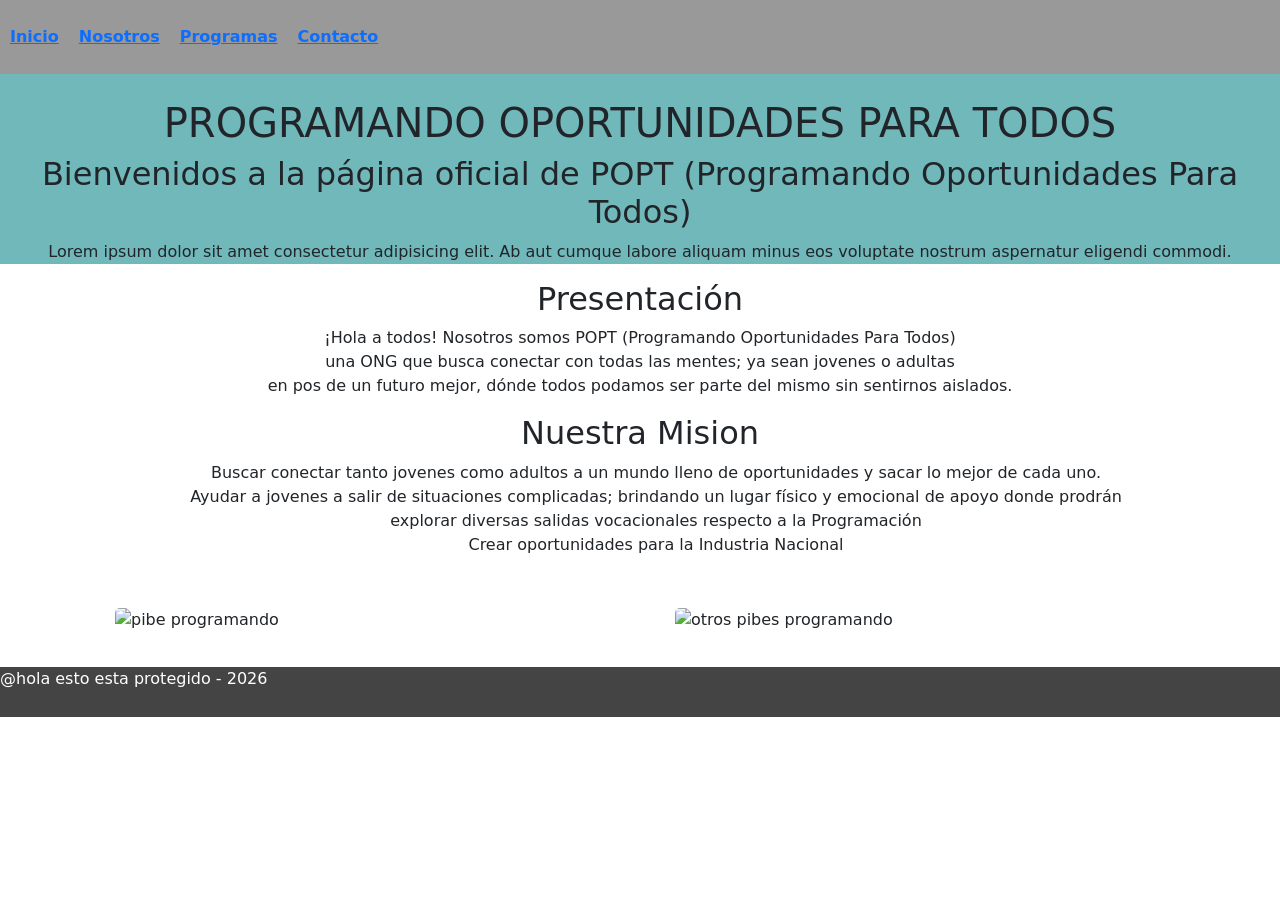
==== index.html @ d95efa54 "Feat: se agrego biblioteca Bootstrap al archivo index.html" ====
<!DOCTYPE html>
<html lang="en">
<head>
    <meta charset="UTF-8">
    <meta name="viewport" content="width=device-width, initial-scale=1.0">
    <link rel="stylesheet" href="css/style.css">
    <link rel="stylesheet" href="https://fonts.googleapis.com/css2?family=Nunito:ital,wght@0,200..1000;1,200..1000&display=swap">
    <link rel="stylesheet" href="https://cdn.jsdelivr.net/npm/bootstrap@5.3.3/dist/css/bootstrap.min.css">
    <link rel="preconnect" href="https://fonts.googleapis.com">
    <link rel="preconnect" href="https://fonts.gstatic.com" crossorigin>
    <title>PROGRAMANDO OPORTUNIDADES</title>
</head>
<body>
    <header>
        <nav class="nav">
            <a href="index.html">Inicio</a>
            <a href="pages/nosotros.html">Nosotros</a> 
            <a href="pages/programas.html">Programas</a>
            <a href="pages/contacto.html">Contacto</a>
        </nav>
        <section class="index-section-1">

            <h1>PROGRAMANDO OPORTUNIDADES PARA TODOS</h1>
            <h2>Bienvenidos a la página oficial de POPT (Programando Oportunidades Para Todos)</h2>
            <p>Lorem ipsum dolor sit amet consectetur adipisicing elit. Ab aut cumque labore aliquam minus eos voluptate nostrum aspernatur eligendi commodi.</p>
        </section>
    </header>

    <main>
        <section class="index-section-1">

            <h2>Presentación</h2>
            <p> ¡Hola a todos! Nosotros somos POPT (Programando Oportunidades Para Todos) <br>
                una ONG que busca conectar con todas las mentes; ya sean jovenes o adultas <br>
                en pos de un futuro mejor, dónde todos podamos ser parte del mismo sin sentirnos aislados. <br>
            </p>
            <h2>Nuestra Mision</h2>
            <ul>
                <li>Buscar conectar tanto jovenes como adultos a un mundo lleno de oportunidades y sacar lo mejor de cada uno.</li>
                <li>Ayudar a jovenes a salir de situaciones complicadas; brindando un lugar físico y emocional de apoyo donde prodrán <br>
                    explorar diversas salidas vocacionales respecto a la Programación</li>
                    <li>Crear oportunidades para la Industria Nacional</li>
                </ul>
            </section>

            <section class="img">
                <img src="https://sceu.frba.utn.edu.ar/e-learning/api/images?url=aHR0cHM6Ly9hc3NldHMudXRuYmEuY2VudHJvZGVlbGVhcm5pbmcuY29tL3B1YmxpYy1hcGkvZmlsZXMvNjliODQzYWJiYzUyYmFiNmQ0MzQ0Y2I1NThmYy9pbWFnZXM=&height=132&width=300" alt="pibe programando" class="img1">
                <img src="https://resizer.iproimg.com/unsafe/filters:format(webp):quality(70)/https://assets.iprofesional.com/assets/jpg/2019/10/486189.jpg" alt="otros pibes programando" class="img1">
            </section>
    </main>

    <footer class="index-footer">
        <p>@hola esto esta protegido - 2026</p>
    </footer>
    
</body>
</html>
---- css/style.css ----
/* --Variables-- */
:root {
    --color-background-body: #c2f0f3;
    --color-background-header: #71b8bb;
    --color-background-nav: #999999;
    --color-background-a: rgb(138, 43, 226);
    --color-background-footer: #fff;
} 
/*
Se me comitió sin querer y no llegué a agregar que metimos las variables :p
así que este comentario cumple con el único propósito de poder hacer ESE commit en particular. Perdón :(
*/

/* --body-- */
body{
    box-sizing: border-box;
    padding: 0;
    margin: 0;
    font-family: "Nunito", sans-serif;
    background-color: var(--color-background-body);
    line-height: 1.8; /*requisitos del tpº2*/
}

/* --header-- */
header{
    background-color: var(--color-background-header); /*requisitos del tpº2*/
}

/* --a-- */
a{
    text-decoration: none;
    font-weight: bold;
    padding: 10px;
}

a:hover{
    color: var(--color-background-a);
}

/* --nav-- */
nav{
    padding: 15px;
}

.nav{
    background-color: var(--color-background-nav);
}

/* --h1-- */
h1{
    font-size: 1.2em;
    padding-top: 15px;
}

/* --ul-- */
ul{
    list-style: none;
}

/* --img-- */
img{
    width: 500px;
    display: flex;
    justify-content: center;
    align-items: center;
    margin: 30px;
    padding: 5px;
    border-radius: 10px;
}


section input{
    padding: 10px 14px;
    border-radius: 5px;
}


input::placeholder{
    font-size: 1.3em;
}

.img{
    display: flex;
    flex-wrap: wrap;
    justify-content: center;
}

/* --section-- */
.index-section-1{
    text-align: center;
    margin: 10px;
}


/* HOVER (solo imagen) */
.img1:hover{
    filter: brightness(1); 
    transform: scale(1.08); 
}


/* --footer-- */
.index-footer{
    color: var(--color-background-footer);
    background-color: #444;
    padding-bottom: 10px;
}
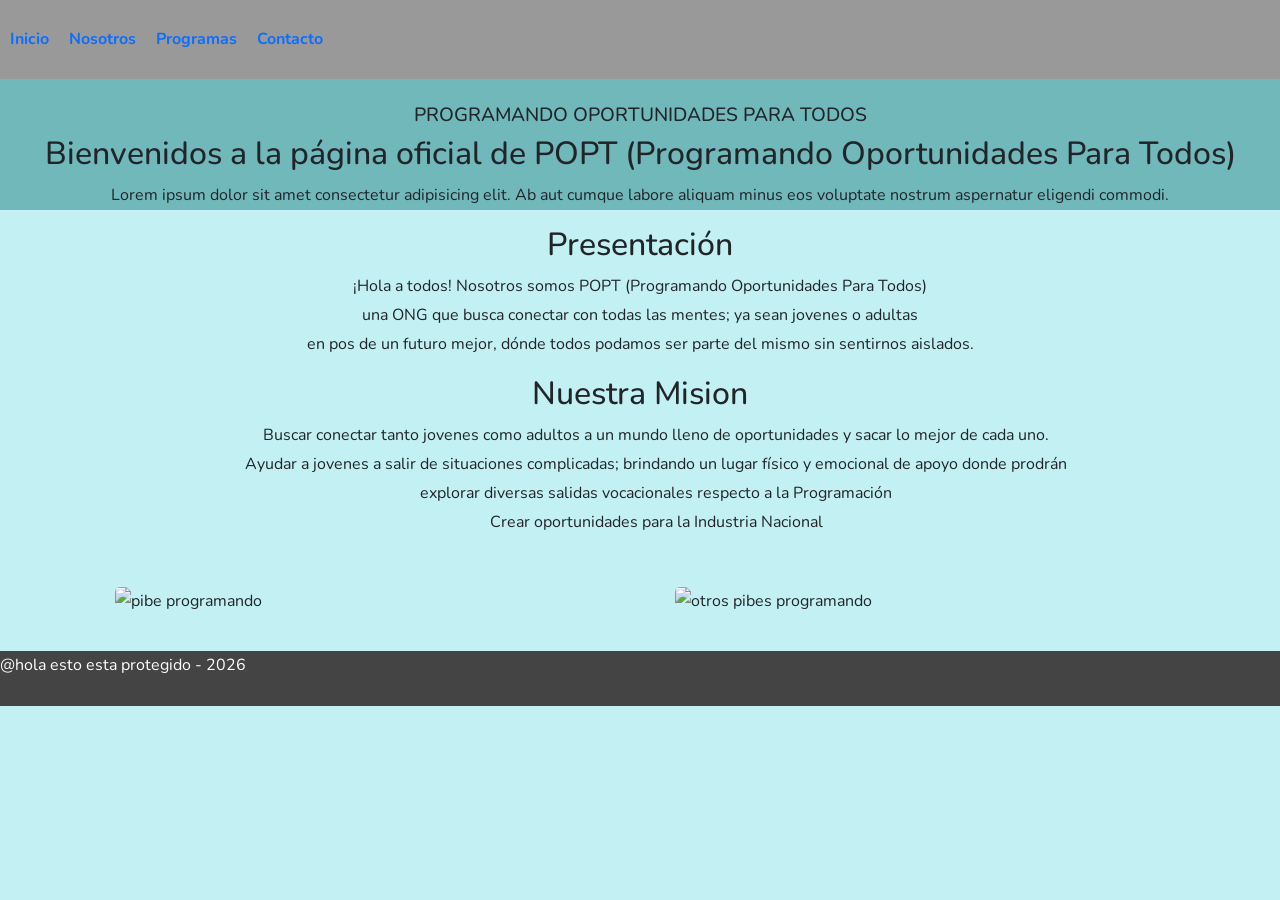
==== commit 56ebb39b: "Fix: se arreglo/acomodo los links de los archivos .html para que el Bootstrap CSS respete el orden y" ====
--- a/index.html
+++ b/index.html
@@ -3,9 +3,9 @@
 <head>
     <meta charset="UTF-8">
     <meta name="viewport" content="width=device-width, initial-scale=1.0">
+    <link rel="stylesheet" href="https://cdn.jsdelivr.net/npm/bootstrap@5.3.3/dist/css/bootstrap.min.css">
     <link rel="stylesheet" href="css/style.css">
     <link rel="stylesheet" href="https://fonts.googleapis.com/css2?family=Nunito:ital,wght@0,200..1000;1,200..1000&display=swap">
-    <link rel="stylesheet" href="https://cdn.jsdelivr.net/npm/bootstrap@5.3.3/dist/css/bootstrap.min.css">
     <link rel="preconnect" href="https://fonts.googleapis.com">
     <link rel="preconnect" href="https://fonts.gstatic.com" crossorigin>
     <title>PROGRAMANDO OPORTUNIDADES</title>
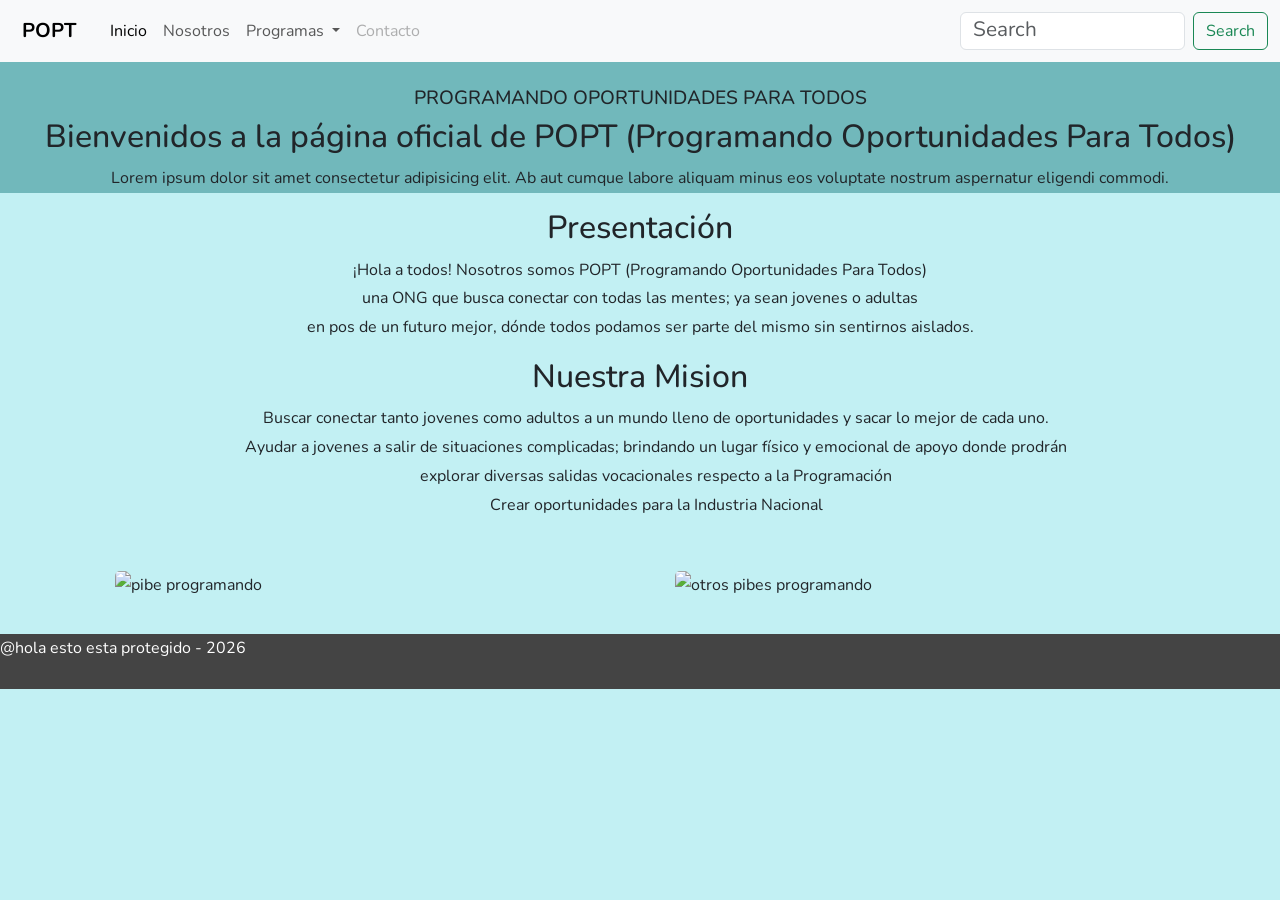
==== commit fa0eefdb: "Fix: se reemplazo navbar por una nativa de Bootstrap" ====
--- a/index.html
+++ b/index.html
@@ -12,12 +12,54 @@
 </head>
 <body>
     <header>
-        <nav class="nav">
+        <nav class="navbar navbar-expand-lg bg-body-tertiary">
+            <div class="container-fluid">
+                <a class="navbar-brand" href="#">POPT</a>
+                <button class="navbar-toggler" type="button" data-bs-toggle="collapse"
+                    data-bs-target="#navbarSupportedContent" aria-controls="navbarSupportedContent" aria-expanded="false"
+                    aria-label="Toggle navigation">
+                    <span class="navbar-toggler-icon"></span>
+                </button>
+                <div class="collapse navbar-collapse" id="navbarSupportedContent">
+                    <ul class="navbar-nav me-auto mb-2 mb-lg-0">
+                        <li class="nav-item">
+                            <a class="nav-link active" aria-current="page" href="index.html">Inicio</a>
+                        </li>
+                        <li class="nav-item">
+                            <a class="nav-link" href="pages/nosotros.html">Nosotros</a>
+                        </li>
+                        <li class="nav-item dropdown">
+                            <a class="nav-link dropdown-toggle" href="#" role="button" data-bs-toggle="dropdown"
+                                aria-expanded="false">
+                                Programas
+                            </a>
+                            <ul class="dropdown-menu">
+                                <li><a class="dropdown-item" href="#">Action</a></li>
+                                <li><a class="dropdown-item" href="#">Another action</a></li>
+                                <li>
+                                    <hr class="dropdown-divider">
+                                </li>
+                                <li><a class="dropdown-item" href="#">Something else here</a></li>
+                            </ul>
+                        </li>
+                        <li class="nav-item">
+                            <a class="nav-link disabled" aria-disabled="true">Contacto</a>
+                        </li>
+                    </ul>
+                    <form class="d-flex" role="search">
+                        <input class="form-control me-2" type="search" placeholder="Search" aria-label="Search" />
+                        <button class="btn btn-outline-success" type="submit">Search</button>
+                    </form>
+                </div>
+            </div>
+        </nav>
+        <!--Dejo esto por acá, por ahora, cómo referencia-->
+        <!--<nav class="nav">
             <a href="index.html">Inicio</a>
             <a href="pages/nosotros.html">Nosotros</a> 
             <a href="pages/programas.html">Programas</a>
             <a href="pages/contacto.html">Contacto</a>
-        </nav>
+        </nav>-->
         <section class="index-section-1">
 
             <h1>PROGRAMANDO OPORTUNIDADES PARA TODOS</h1>
@@ -53,5 +95,6 @@
         <p>@hola esto esta protegido - 2026</p>
     </footer>
     
+    <script src="https://cdn.jsdelivr.net/npm/bootstrap@5.3.3/dist/js/bootstrap.min.js"></script>
 </body>
 </html>
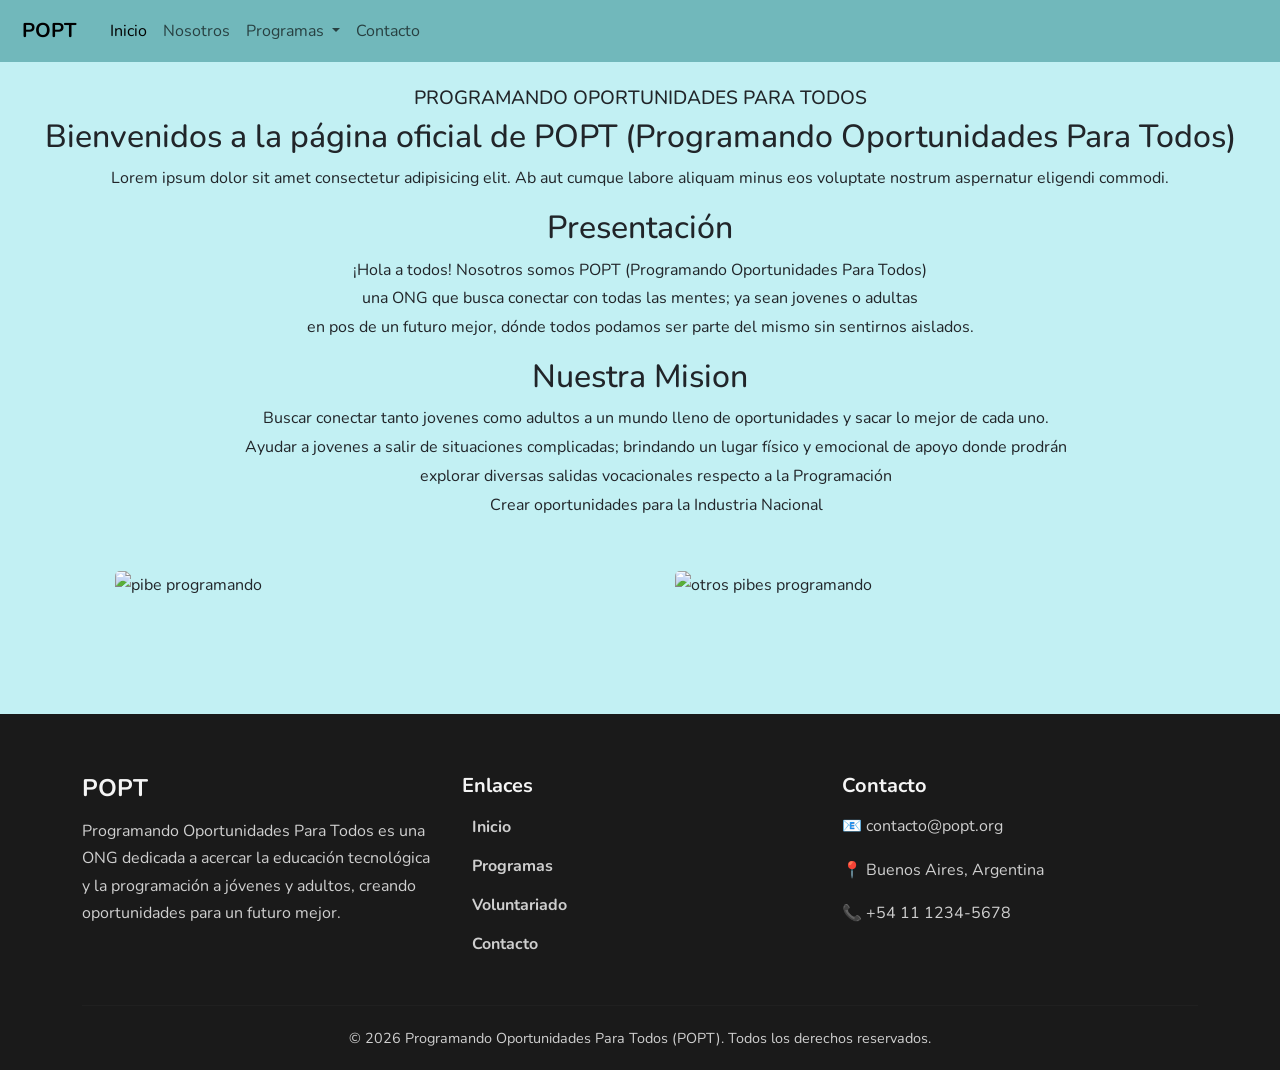
==== commit 646f3adc: "feat: agregando footer y fix: mejorando linkeado" ====
--- a/index.html
+++ b/index.html
@@ -12,9 +12,9 @@
 </head>
 <body>
     <header>
-        <nav class="navbar navbar-expand-lg bg-body-tertiary">
+        <nav class="navbar navbar-expand-lg fondo-nav">
             <div class="container-fluid">
-                <a class="navbar-brand" href="#">POPT</a>
+                <a class="navbar-brand" href="index.html">POPT</a>
                 <button class="navbar-toggler" type="button" data-bs-toggle="collapse"
                     data-bs-target="#navbarSupportedContent" aria-controls="navbarSupportedContent" aria-expanded="false"
                     aria-label="Toggle navigation">
@@ -34,22 +34,14 @@
                                 Programas
                             </a>
                             <ul class="dropdown-menu">
-                                <li><a class="dropdown-item" href="#">Action</a></li>
-                                <li><a class="dropdown-item" href="#">Another action</a></li>
-                                <li>
-                                    <hr class="dropdown-divider">
-                                </li>
-                                <li><a class="dropdown-item" href="#">Something else here</a></li>
+                                <li><a class="dropdown-item" href="pages/programas.html#programa-1">Programando un Futuro Juntos</a></li>
+                                <li><a class="dropdown-item" href="pages/programas.html#programa-2">HTML: Hoy Trabajamos, Mañana Llegamos</a></li>
+                                <li><a class="dropdown-item" href="pages/programas.html#programa-3">Trabajo Tech</a></li>
                             </ul>
-                        </li>
                         <li class="nav-item">
-                            <a class="nav-link disabled" aria-disabled="true">Contacto</a>
+                            <a class="nav-link" href="pages/contacto.html">Contacto</a>
                         </li>
                     </ul>
-                    <form class="d-flex" role="search">
-                        <input class="form-control me-2" type="search" placeholder="Search" aria-label="Search" />
-                        <button class="btn btn-outline-success" type="submit">Search</button>
-                    </form>
                 </div>
             </div>
         </nav>
@@ -60,15 +52,13 @@
             <a href="pages/programas.html">Programas</a>
             <a href="pages/contacto.html">Contacto</a>
         </nav>-->
+    </header>
+    <main>
         <section class="index-section-1">
-
             <h1>PROGRAMANDO OPORTUNIDADES PARA TODOS</h1>
             <h2>Bienvenidos a la página oficial de POPT (Programando Oportunidades Para Todos)</h2>
             <p>Lorem ipsum dolor sit amet consectetur adipisicing elit. Ab aut cumque labore aliquam minus eos voluptate nostrum aspernatur eligendi commodi.</p>
         </section>
-    </header>
-
-    <main>
         <section class="index-section-1">
 
             <h2>Presentación</h2>
@@ -91,10 +81,49 @@
             </section>
     </main>
 
-    <footer class="index-footer">
-        <p>@hola esto esta protegido - 2026</p>
-    </footer>
+    <footer class="footer-popt">
+    <div class="container">
+        <div class="row gy-4">
+
+            <div class="col-md-4">
+                <h4>POPT</h4>
+                <p>
+                    Programando Oportunidades Para Todos es una ONG dedicada a
+                    acercar la educación tecnológica y la programación a jóvenes
+                    y adultos, creando oportunidades para un futuro mejor.
+                </p>
+            </div>
+
+            <div class="col-md-4">
+                <h5>Enlaces</h5>
+                <ul class="footer-links">
+                    <li><a href="index.html">Inicio</a></li>
+                    <li><a href="pages/programas.html">Programas</a></li>
+                    <li><a href="pages/nosotros.html">Voluntariado</a></li>
+                    <li><a href="pages/contacto.html">Contacto</a></li>
+                </ul>
+            </div>
+
+            <div class="col-md-4">
+                <h5>Contacto</h5>
+                <p>📧 contacto@popt.org</p>
+                <p>📍 Buenos Aires, Argentina</p>
+                <p>📞 +54 11 1234-5678</p>
+            </div>
+
+        </div>
+
+        <hr>
+
+        <div class="footer-bottom">
+            <p>
+                © 2026 Programando Oportunidades Para Todos (POPT).
+                Todos los derechos reservados.
+            </p>
+        </div>
+    </div>
+</footer>
     
-    <script src="https://cdn.jsdelivr.net/npm/bootstrap@5.3.3/dist/js/bootstrap.min.js"></script>
+    <script src="https://cdn.jsdelivr.net/npm/bootstrap@5.3.3/dist/js/bootstrap.bundle.min.js"></script> <!--Por esto es que ahora si despliega el menu Programas-->
 </body>
 </html>
--- a/css/style.css
+++ b/css/style.css
@@ -4,12 +4,12 @@
     --color-background-header: #71b8bb;
     --color-background-nav: #999999;
     --color-background-a: rgb(138, 43, 226);
-    --color-background-footer: #fff;
+    --color-hr: #ffffff1a;
+    --color-text: #cfcfcf;
+    --color-text-plus: #f5f5f5;
+    --color-oscuro: #1a1a1a; 
 } 
-/*
-Se me comitió sin querer y no llegué a agregar que metimos las variables :p
-así que este comentario cumple con el único propósito de poder hacer ESE commit en particular. Perdón :(
-*/
+
 
 /* --body-- */
 body{
@@ -21,9 +21,15 @@
     line-height: 1.8; /*requisitos del tpº2*/
 }
 
+/*.fondo-nav{
+    background-color: var(--color-oscuro) !important;
+}*/
+
 /* --header-- */
 header{
     background-color: var(--color-background-header); /*requisitos del tpº2*/
+    position: sticky;
+    top: 0;
 }
 
 /* --a-- */
@@ -40,6 +46,7 @@
 /* --nav-- */
 nav{
     padding: 15px;
+    display: flex;
 }
 
 .nav{
@@ -100,9 +107,55 @@
 
 
 /* --footer-- */
-.index-footer{
-    color: var(--color-background-footer);
-    background-color: #444;
-    padding-bottom: 10px;
+
+
+.footer-popt {
+    background: var(--color-oscuro);
+    color: var(--color-text-plus);
+    padding: 60px 0 20px;
+    margin-top: 80px;
 }
 
+.footer-popt h4, h5{
+    font-weight: 700;
+    margin-bottom: 15px;
+}
+
+.footer-popt p {
+    color: var(--color-text);
+    line-height: 1.7;
+}
+
+.footer-links {
+    list-style: none;
+    padding: 0;
+}
+
+.footer-links li {
+    margin-bottom: 10px;
+}
+
+.footer-links a {
+    color: var(--color-text);
+    text-decoration: none;
+    transition: 0.3s;
+}
+
+.footer-links a:hover {
+    color: var(--color-background-header);
+}
+
+.footer-popt hr {
+    border-color: var(--color-hr);
+    margin: 30px 0 20px;
+}
+
+.footer-bottom {
+    text-align: center;
+}
+
+.footer-bottom p {
+    margin: 0;
+    font-size: 0.9rem;
+}
+
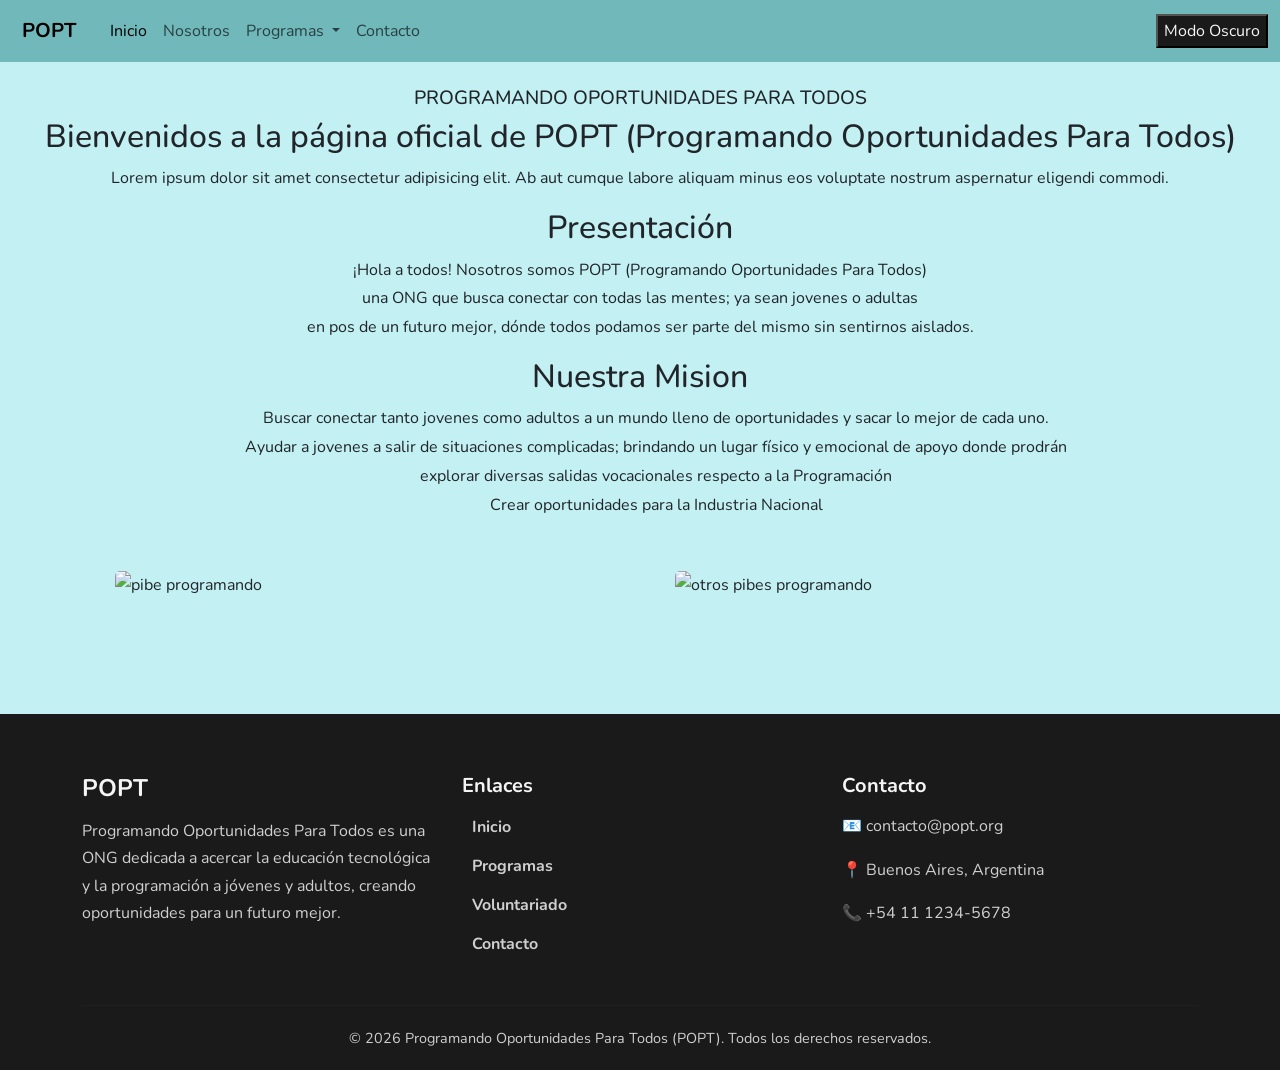
==== commit 12167dc9: "feat: creacion del archivo main.js, y agregando modo oscuro a los archivos html" ====
--- a/index.html
+++ b/index.html
@@ -42,6 +42,7 @@
                             <a class="nav-link" href="pages/contacto.html">Contacto</a>
                         </li>
                     </ul>
+                    <button id="btn-modo">Modo Oscuro</button>
                 </div>
             </div>
         </nav>
@@ -125,5 +126,6 @@
 </footer>
     
     <script src="https://cdn.jsdelivr.net/npm/bootstrap@5.3.3/dist/js/bootstrap.bundle.min.js"></script> <!--Por esto es que ahora si despliega el menu Programas-->
+    <script src="JS/main.js"></script>
 </body>
 </html>
--- a/css/style.css
+++ b/css/style.css
@@ -7,7 +7,8 @@
     --color-hr: #ffffff1a;
     --color-text: #cfcfcf;
     --color-text-plus: #f5f5f5;
-    --color-oscuro: #1a1a1a; 
+    --color-oscuro: #1a1a1a;
+    --color-modoOscuro:#232020;
 } 
 
 
@@ -18,7 +19,20 @@
     margin: 0;
     font-family: "Nunito", sans-serif;
     background-color: var(--color-background-body);
+        transition: background-color 0.3s ease, color 0.3s ease;
     line-height: 1.8; /*requisitos del tpº2*/
+}
+
+
+nav button{
+    background-color: var(--color-oscuro);
+    color: var(--color-text-plus);
+}
+
+
+body.modo-oscuro{
+    background-color: var(--color-modoOscuro);
+    color: var(--color-text);
 }
 
 /*.fondo-nav{
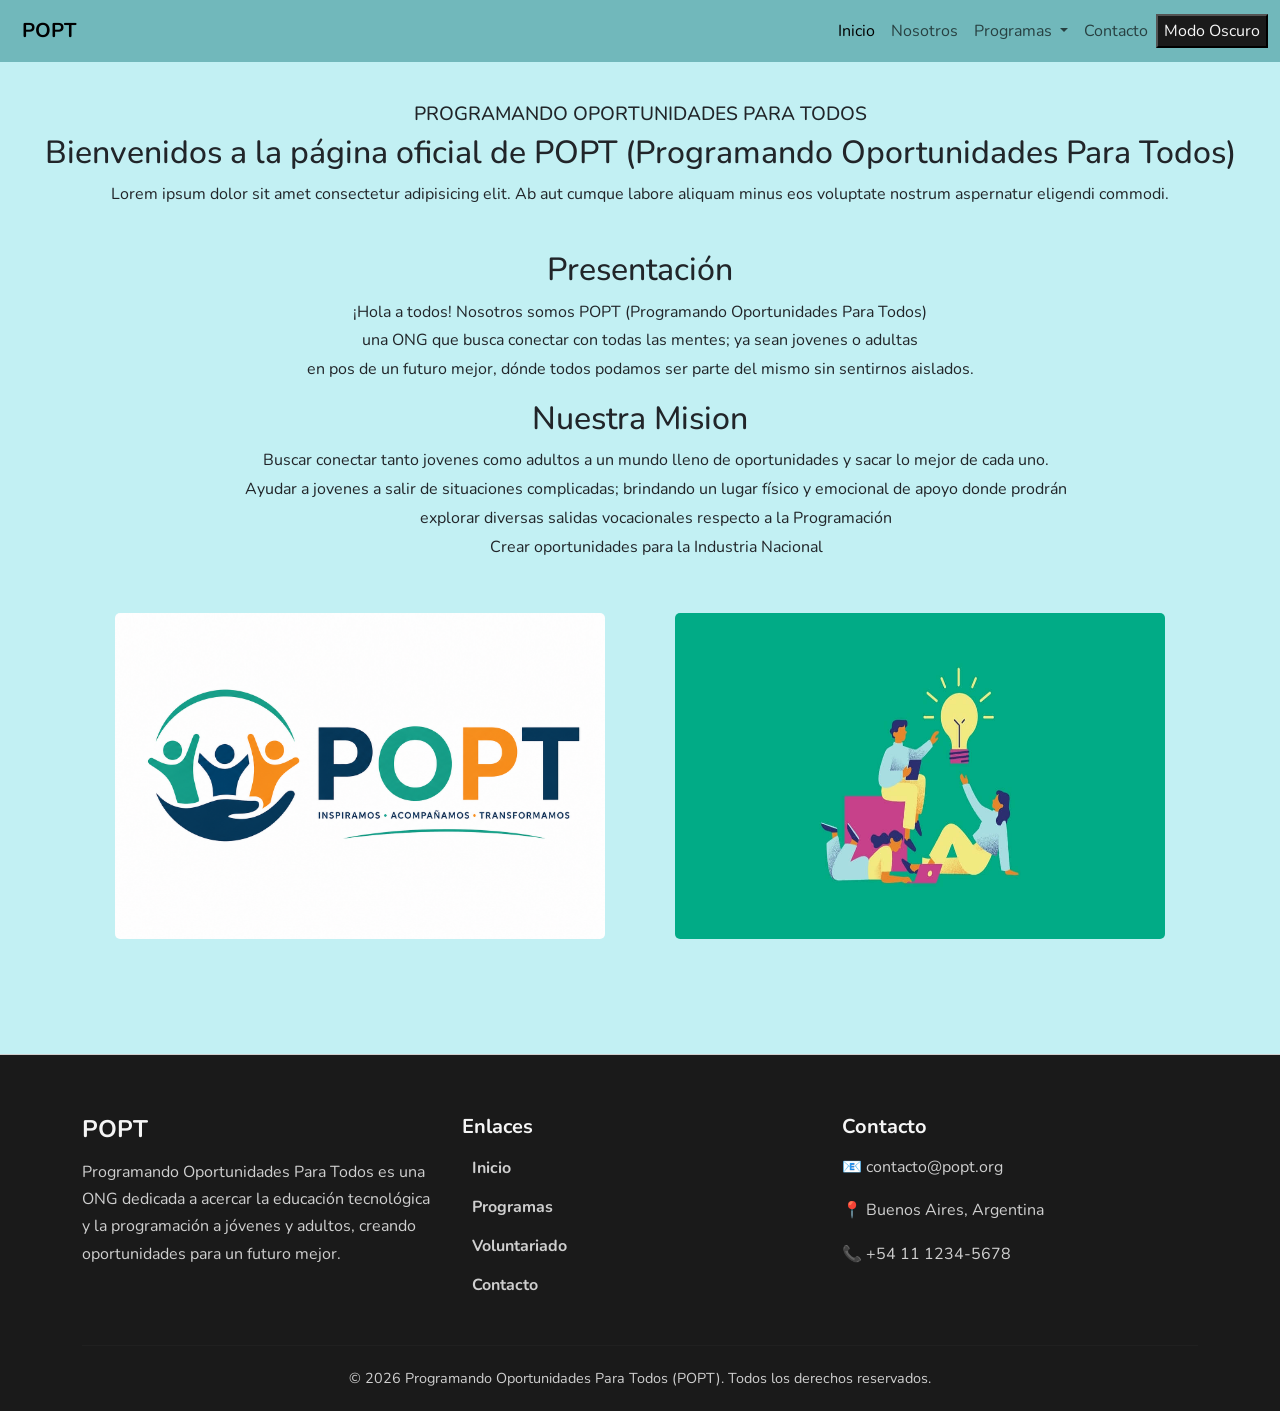
==== commit fa027e61: "fit: agregando detalles finales" ====
--- a/index.html
+++ b/index.html
@@ -12,7 +12,7 @@
 </head>
 <body>
     <header>
-        <nav class="navbar navbar-expand-lg fondo-nav">
+        <nav class="navbar navbar-expand-lg">
             <div class="container-fluid">
                 <a class="navbar-brand" href="index.html">POPT</a>
                 <button class="navbar-toggler" type="button" data-bs-toggle="collapse"
@@ -21,7 +21,7 @@
                     <span class="navbar-toggler-icon"></span>
                 </button>
                 <div class="collapse navbar-collapse" id="navbarSupportedContent">
-                    <ul class="navbar-nav me-auto mb-2 mb-lg-0">
+                    <ul class="navbar-nav ms-auto mb-2 mb-lg-0 align-items-center">
                         <li class="nav-item">
                             <a class="nav-link active" aria-current="page" href="index.html">Inicio</a>
                         </li>
@@ -30,10 +30,10 @@
                         </li>
                         <li class="nav-item dropdown">
                             <a class="nav-link dropdown-toggle" href="#" role="button" data-bs-toggle="dropdown"
-                                aria-expanded="false">
+                                aria-expanded="false" fondo-nav>
                                 Programas
                             </a>
-                            <ul class="dropdown-menu">
+                            <ul class="dropdown-menu fondo-nav">
                                 <li><a class="dropdown-item" href="pages/programas.html#programa-1">Programando un Futuro Juntos</a></li>
                                 <li><a class="dropdown-item" href="pages/programas.html#programa-2">HTML: Hoy Trabajamos, Mañana Llegamos</a></li>
                                 <li><a class="dropdown-item" href="pages/programas.html#programa-3">Trabajo Tech</a></li>
@@ -55,7 +55,7 @@
         </nav>-->
     </header>
     <main>
-        <section class="index-section-1">
+        <section class="index-section-1 p-3">
             <h1>PROGRAMANDO OPORTUNIDADES PARA TODOS</h1>
             <h2>Bienvenidos a la página oficial de POPT (Programando Oportunidades Para Todos)</h2>
             <p>Lorem ipsum dolor sit amet consectetur adipisicing elit. Ab aut cumque labore aliquam minus eos voluptate nostrum aspernatur eligendi commodi.</p>
@@ -74,11 +74,11 @@
                     explorar diversas salidas vocacionales respecto a la Programación</li>
                     <li>Crear oportunidades para la Industria Nacional</li>
                 </ul>
-            </section>
+        </section>
 
             <section class="img">
-                <img src="https://sceu.frba.utn.edu.ar/e-learning/api/images?url=aHR0cHM6Ly9hc3NldHMudXRuYmEuY2VudHJvZGVlbGVhcm5pbmcuY29tL3B1YmxpYy1hcGkvZmlsZXMvNjliODQzYWJiYzUyYmFiNmQ0MzQ0Y2I1NThmYy9pbWFnZXM=&height=132&width=300" alt="pibe programando" class="img1">
-                <img src="https://resizer.iproimg.com/unsafe/filters:format(webp):quality(70)/https://assets.iprofesional.com/assets/jpg/2019/10/486189.jpg" alt="otros pibes programando" class="img1">
+                    <img src="Image/POPT.png" alt="popt logo" class="img1">
+                    <img src="Image/ongpopt.jpg" alt="popt ong" class="img1">
             </section>
     </main>
 
--- a/css/style.css
+++ b/css/style.css
@@ -7,8 +7,8 @@
     --color-hr: #ffffff1a;
     --color-text: #cfcfcf;
     --color-text-plus: #f5f5f5;
-    --color-oscuro: #1a1a1a;
-    --color-modoOscuro:#232020;
+    --color-oscuro: #1a1a1a; 
+    --modo-oscuro: #1b1b1b;
 } 
 
 
@@ -19,8 +19,8 @@
     margin: 0;
     font-family: "Nunito", sans-serif;
     background-color: var(--color-background-body);
-        transition: background-color 0.3s ease, color 0.3s ease;
     line-height: 1.8; /*requisitos del tpº2*/
+    transition: 0.5s ease, color 0.5s ease;
 }
 
 
@@ -31,13 +31,18 @@
 
 
 body.modo-oscuro{
-    background-color: var(--color-modoOscuro);
-    color: var(--color-text);
-}
-
-/*.fondo-nav{
-    background-color: var(--color-oscuro) !important;
-}*/
+    background-color: var(--color-oscuro);
+    color: var(--color-text);
+    transition: 0.5s ease, color 0.5s ease;
+}
+
+.fondo-nav{
+    background-color: var(--color-background-header) !important;
+}
+
+.popt-logo{
+    width: 3rem;
+}
 
 /* --header-- */
 header{
@@ -58,14 +63,14 @@
 }
 
 /* --nav-- */
-nav{
-    padding: 15px;
-    display: flex;
-}
-
-.nav{
-    background-color: var(--color-background-nav);
-}
+
+
+.navbar{
+    position: sticky;
+    top: 0;
+    z-index: 9999;
+}
+
 
 /* --h1-- */
 h1{
@@ -78,6 +83,76 @@
     list-style: none;
 }
 
+
+#programa-1{
+    background-image: linear-gradient(
+    rgba(0,0,0,0.5),
+    rgba(0,0,0,0.5)
+    )
+    ,url("../Image/pibe-programando.avif");
+    margin-bottom: 20em;
+    justify-content: center;
+    text-align: center;
+    align-items: center;
+    padding:10em 6.1em;
+    background-position: center;
+    background-size: cover;
+    color: var(--color-text);
+}
+
+
+
+#programa-2{
+    background-image: linear-gradient(
+    rgba(0,0,0,0.5),
+    rgba(0,0,0,0.5)
+    )
+    ,url("../Image/1366_2000.jpg");
+    margin-bottom: 20em;
+    justify-content: center;
+    text-align: center;
+    align-items: center;
+    padding:9em 6em;
+    background-position: center;
+    background-size: cover;
+    color: var(--color-text);
+}
+
+
+
+#programa-3{
+    background-image: linear-gradient(
+    rgba(0,0,0,0.5),
+    rgba(0,0,0,0.5)
+    )
+    ,url("../Image/programando.avif");
+    margin-bottom: 20em;
+    justify-content: center;
+    text-align: center;
+    align-items: center;
+    padding:9em 6.1em;
+    background-position: center;
+    background-size: cover;
+    color: var(--color-text);
+}
+
+
+.programas-btn{
+    background-color: var(--color-background-body);
+    color: var(--color-text-plus);
+    border-radius: 7px;
+    padding: 5px 10px;
+    color: var(--color-oscuro);
+    margin-top: 1.2em;
+}
+
+.programas-btn:hover{
+    background-color: var(--color-background-header);
+}
+
+
+
+
 /* --img-- */
 img{
     width: 500px;
@@ -95,7 +170,6 @@
     border-radius: 5px;
 }
 
-
 input::placeholder{
     font-size: 1.3em;
 }
@@ -106,17 +180,11 @@
     justify-content: center;
 }
 
+
 /* --section-- */
 .index-section-1{
     text-align: center;
     margin: 10px;
-}
-
-
-/* HOVER (solo imagen) */
-.img1:hover{
-    filter: brightness(1); 
-    transform: scale(1.08); 
 }
 
 
@@ -128,6 +196,7 @@
     color: var(--color-text-plus);
     padding: 60px 0 20px;
     margin-top: 80px;
+    border-top: 1px solid var(--color-text);
 }
 
 .footer-popt h4, h5{
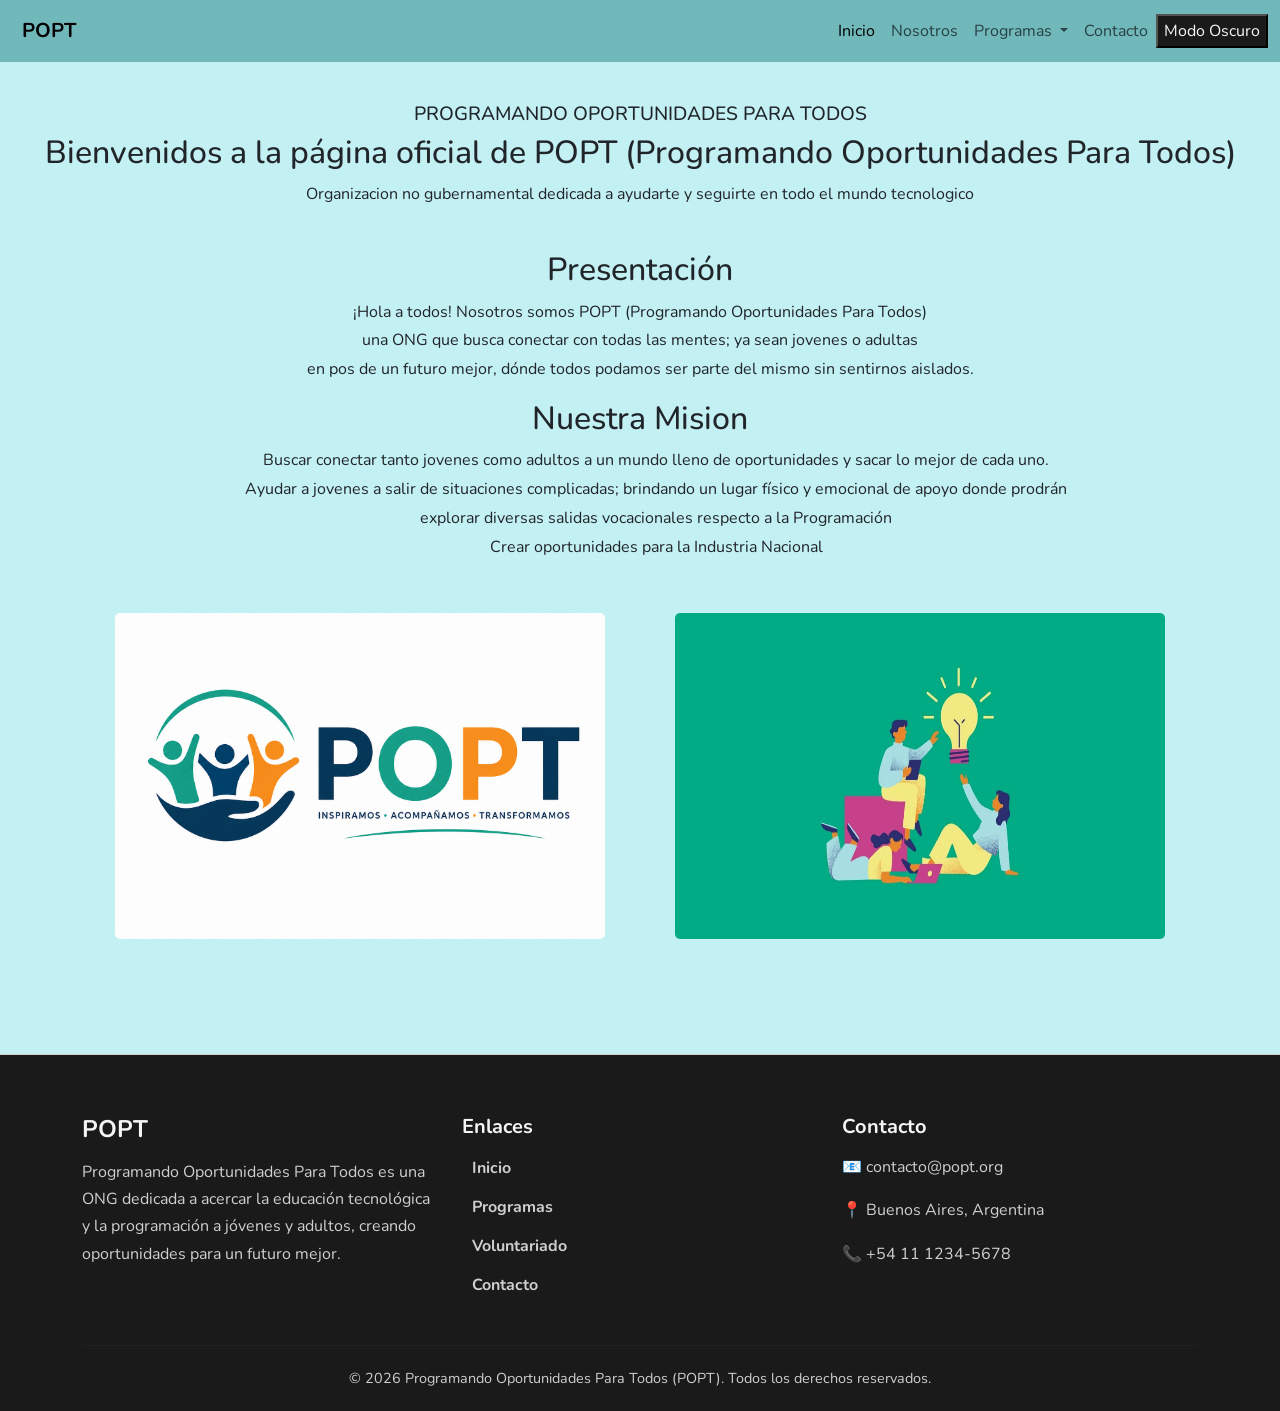
==== commit 01a1ed77: "fix: resolviendo conflicto responsive" ====
--- a/index.html
+++ b/index.html
@@ -1,5 +1,5 @@
 <!DOCTYPE html>
-<html lang="en">
+<html lang="es">
 <head>
     <meta charset="UTF-8">
     <meta name="viewport" content="width=device-width, initial-scale=1.0">
@@ -30,7 +30,7 @@
                         </li>
                         <li class="nav-item dropdown">
                             <a class="nav-link dropdown-toggle" href="#" role="button" data-bs-toggle="dropdown"
-                                aria-expanded="false" fondo-nav>
+                                aria-expanded="false">
                                 Programas
                             </a>
                             <ul class="dropdown-menu fondo-nav">
@@ -44,21 +44,15 @@
                     </ul>
                     <button id="btn-modo">Modo Oscuro</button>
                 </div>
+            
             </div>
         </nav>
-        <!--Dejo esto por acá, por ahora, cómo referencia-->
-        <!--<nav class="nav">
-            <a href="index.html">Inicio</a>
-            <a href="pages/nosotros.html">Nosotros</a> 
-            <a href="pages/programas.html">Programas</a>
-            <a href="pages/contacto.html">Contacto</a>
-        </nav>-->
     </header>
     <main>
         <section class="index-section-1 p-3">
             <h1>PROGRAMANDO OPORTUNIDADES PARA TODOS</h1>
             <h2>Bienvenidos a la página oficial de POPT (Programando Oportunidades Para Todos)</h2>
-            <p>Lorem ipsum dolor sit amet consectetur adipisicing elit. Ab aut cumque labore aliquam minus eos voluptate nostrum aspernatur eligendi commodi.</p>
+            <p>Organizacion no gubernamental dedicada a ayudarte y seguirte en todo el mundo tecnologico</p>
         </section>
         <section class="index-section-1">
 
@@ -125,7 +119,7 @@
     </div>
 </footer>
     
-    <script src="https://cdn.jsdelivr.net/npm/bootstrap@5.3.3/dist/js/bootstrap.bundle.min.js"></script> <!--Por esto es que ahora si despliega el menu Programas-->
+    <script src="https://cdn.jsdelivr.net/npm/bootstrap@5.3.3/dist/js/bootstrap.bundle.min.js"></script>
     <script src="JS/main.js"></script>
 </body>
 </html>
--- a/css/style.css
+++ b/css/style.css
@@ -21,6 +21,7 @@
     background-color: var(--color-background-body);
     line-height: 1.8; /*requisitos del tpº2*/
     transition: 0.5s ease, color 0.5s ease;
+    overflow-x: hidden;
 }
 
 
@@ -242,3 +243,60 @@
     font-size: 0.9rem;
 }
 
+
+
+@media (max-width: 992px){
+
+    #programa-1,
+    #programa-2,
+    #programa-3{
+        padding: 8em 3em;
+        margin-bottom: 8em;
+    }
+
+    img{
+        width: 100%;
+        max-width: 400px;
+    }
+
+    h1{
+        font-size: 2rem;
+    }
+
+}
+
+
+@media (max-width: 768px){
+
+    h1{
+        font-size: 1.8rem;
+        padding: 10px;
+    }
+
+    h2{
+        font-size: 2rem;
+    }
+
+    p{
+        font-size: 1rem;
+        padding: 0 15px;
+    }
+
+    #programa-1,
+    #programa-2,
+    #programa-3{
+        padding: 6em 1.5em;
+        margin-bottom: 5em;
+    }
+
+    img{
+        width: 100%;
+        max-width: 300px;
+        margin: 20px auto;
+    }
+
+    .footer-popt{
+        text-align: center;
+    }
+
+}
